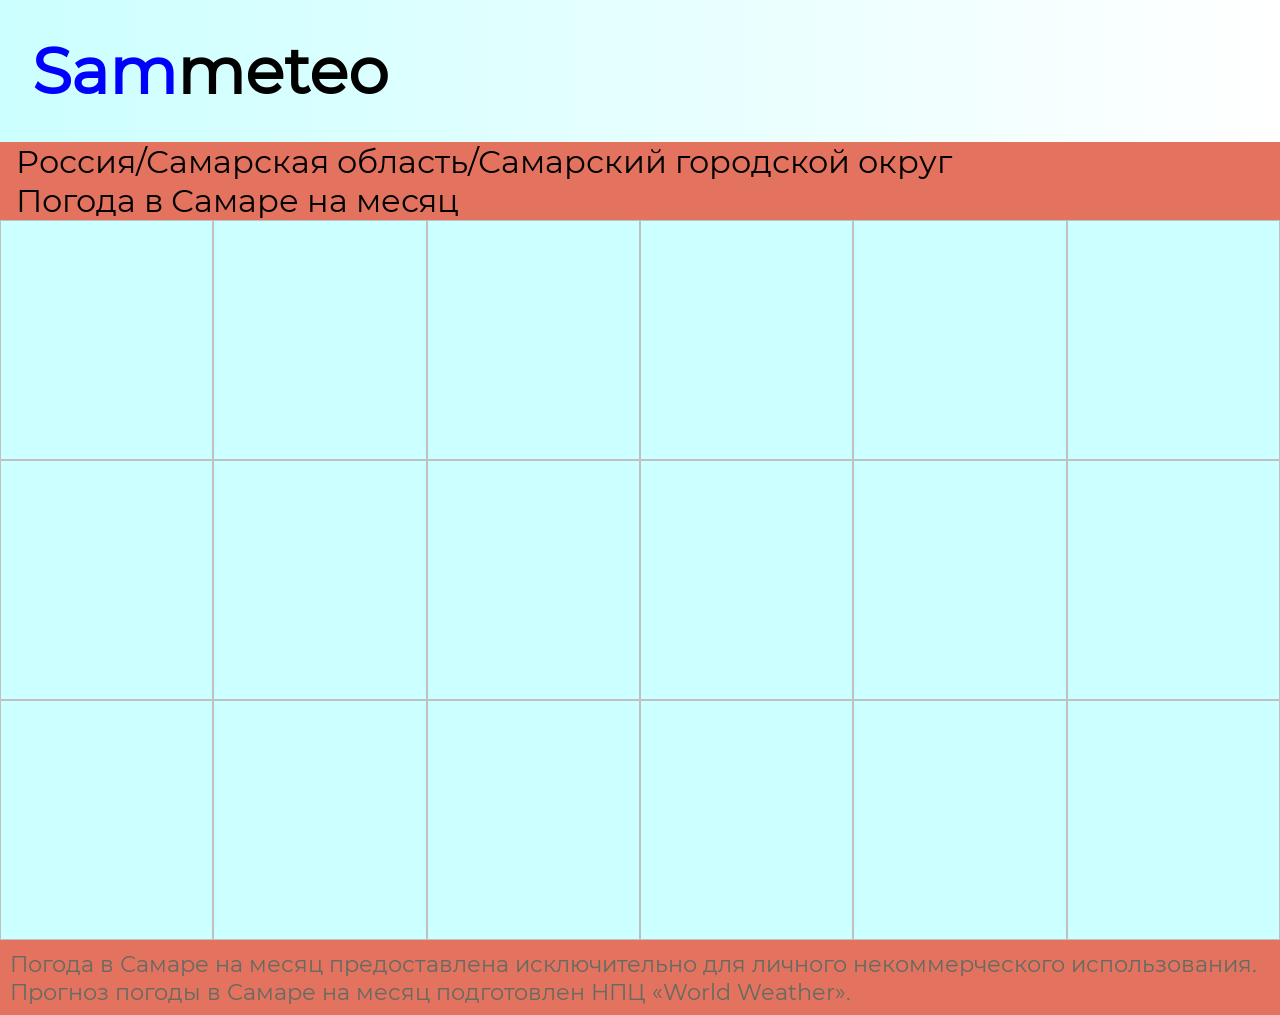
==== sam.html @ d3288113 "Add files via upload" ====
<!DOCTYPE html>
<html>
	<head>
		<meta charset="utf-8">
		<meta name = "author" content = "Ludwig">
		<meta name = "description" content = "Просмотр погоды на месяц в Самаре">
		<link rel = "shortcut icon" href="logo.png">
		<link rel = "stylesheet" href = "styles.css" type = "text/css">
		<title>Sammeteo</title>
		<script src = 'sam.js'></script>
	</head>
	<body>
		<div id = "boat">
			<header>
				<h1><div><a id="fa" href="index.html">Sam</a><a id = "ta" href="index.html">meteo</a></div></h1>
			</header>
			<main>
				<article id = "nth_h">
					<p>Россия/Самарская область/Самарский городской округ</p>
					<p>Погода в Самаре на месяц</p>
				</article>
				<article>
						<table class = "table">
							<tbody>
								<tr>
									<td id = "daught_1" class = "daught">
										<div>
											<div id = "date_1" class = "date">
												<div id = "st_1"></div>
												<div id = "nd_1"></div>
											</div>
											<div id = "day_of_w" class = "day_ofw"></div>
											<img id = "img_1" class = "img" src = "" alt = "">
											<div id = "nth_str_1" class = "nth_str">
												<div id = "highT_1" class = "highT"></div>
												<div id = "lowT_1" class = "lowT"></div>
											</div>
										</div>
									</td>
									<td id = "daught_2" class = "daught">
										<div>
											<div id = "date_2" class = "date"></div>
											<div id = "day_of_w_2" class = "day_ofw"></div>
											<img id = "img_2" class = "img" src = "" alt = "">
											<div id = "nth_str_2" class = "nth_str">
												<div id = "highT_2" class = "highT"></div>
												<div id = "lowT_2" class = "lowT"></div>
											</div>
										</div>
									</td>
									<td id = "daught_3" class = "daught">
										<div>
											<div id = "date_3" class = "date"></div>
											<div id = "day_of_w_3" class = "day_ofw"></div>
											<img id = "img_3" class = "img" src = "" alt = "">
											<div id = "nth_str_3" class = "nth_str">
												<div id = "highT_3" class = "highT"></div>
												<div id = "lowT_3" class = "lowT"></div>
											</div>
										</div>
									</td>
									<td id = "daught_4" class = "daught">
										<div>
											<div id = "date_4" class = "date"></div>
											<div id = "day_of_w_4" class = "day_ofw"></div>
											<img id = "img_4" class = "img" src = "" alt = "">
											<div id = "nth_str_4" class = "nth_str">
												<div id = "highT_4" class = "highT"></div>
												<div id = "lowT_4" class = "lowT"></div>
											</div>
										</div>
									</td>
									<td id = "daught_5" class = "daught">
										<div>
											<div id = "date_5" class = "date"></div>
											<div id = "day_of_w_5" class = "day_ofw"></div>
											<img id = "img_5" class = "img" src = "" alt = "">
											<div id = "nth_str_5" class = "nth_str">
												<div id = "highT_5" class = "highT"></div>
												<div id = "lowT_5" class = "lowT"></div>
											</div>
										</div>
									</td>
									<td id = "daught_6" class = "daught">
										<div>
											<div id = "date_6" class = "date"></div>
											<div id = "day_of_w_6" class = "day_ofw"></div>
											<img id = "img_6" class = "img" src = "" alt = "">
											<div id = "nth_str_6" class = "nth_str">
												<div id = "highT_6" class = "highT"></div>
												<div id = "lowT_6" class = "lowT"></div>
											</div>
										</div>
									</td>
								</tr>
								<tr>
									<td id = "daught_7" class = "daught">
										<div>
											<div id = "date_7" class = "date"></div>
											<div id = "day_of_w_7" class = "day_ofw"></div>
											<img id = "img_7" class = "img" src = "" alt = "">
											<div id = "nth_str_7" class = "nth_str">
												<div id = "highT_7" class = "highT"></div>
												<div id = "lowT_7" class = "lowT"></div>
											</div>
										</div>
									</td>
									<td id = "daught_8" class = "daught">
										<div>
											<div id = "date_8" class = "date"></div>
											<div id = "day_of_w_8" class = "day_ofw"></div>
											<img id = "img_8" class = "img" src = "" alt = "">
											<div id = "nth_str_8" class = "nth_str">
												<div id = "highT_8" class = "highT"></div>
												<div id = "lowT_8" class = "lowT"></div>
											</div>
										</div>
									</td>
									<td id = "daught_9" class = "daught">
										<div>
											<div id = "date_9" class = "date"></div>
											<div id = "day_of_w_9" class = "day_ofw"></div>
											<img id = "img_9" class = "img" src = "" alt = "">
											<div id = "nth_str_9" class = "nth_str">
												<div id = "highT_9" class = "highT"></div>
												<div id = "lowT_9" class = "lowT"></div>
											</div>
										</div>
									</td>
									<td id = "daught_10" class = "daught">
										<div>
											<div id = "date_10" class = "date"></div>
											<div id = "day_of_w_10" class = "day_ofw"></div>
											<img id = "img_10" class = "img" src = "" alt = "">
											<div id = "nth_str_10" class = "nth_str">
												<div id = "highT_10" class = "highT"></div>
												<div id = "lowT_10" class = "lowT"></div>
											</div>
										</div>
									</td>
									<td id = "daught_11" class = "daught">
										<div>
											<div id = "date_11" class = "date"></div>
											<div id = "day_of_w_11" class = "day_ofw"></div>
											<img id = "img_11" class = "img" src = "" alt = "">
											<div id = "nth_str_11" class = "nth_str">
												<div id = "highT_11" class = "highT"></div>
												<div id = "lowT_11" class = "lowT"></div>
											</div>
										</div>
									</td>
									<td id = "daught_12" class = "daught">
										<div>
											<div id = "date_12" class = "date"></div>
											<div id = "day_of_w_12" class = "day_ofw"></div>
											<img id = "img_12" class = "img" src = "" alt = "">
											<div id = "nth_str_12" class = "nth_str">
												<div id = "highT_12" class = "highT"></div>
												<div id = "lowT_12" class = "lowT"></div>
											</div>
										</div>
									</td>
								</tr>
								<tr>
									<td id = "daught_13" class = "daught">
										<div>
											<div id = "date_13" class = "date"></div>
											<div id = "day_of_w_13" class = "day_ofw"></div>
											<img id = "img_13" class = "img" src = "" alt = "">
											<div id = "nth_str_13" class = "nth_str">
												<div id = "highT_13" class = "highT"></div>
												<div id = "lowT_13" class = "lowT"></div>
											</div>
										</div>
									</td>
									<td id = "daught_14" class = "daught">
										<div>
											<div id = "date_14" class = "date"></div>
											<div id = "day_of_w_14" class = "day_ofw"></div>
											<img id = "img_14" class = "img" src = "" alt = "">
											<div id = "nth_str_14" class = "nth_str">
												<div id = "highT_14" class = "highT"></div>
												<div id = "lowT_14" class = "lowT"></div>
											</div>
										</div>
									</td>
									<td id = "daught_15" class = "daught">
										<div>
											<div id = "date_15" class = "date"></div>
											<div id = "day_of_w_15" class = "day_ofw"></div>
											<img id = "img_15" class = "img" src = "" alt = "">
											<div id = "nth_str_15" class = "nth_str">
												<div id = "highT_15" class = "highT"></div>
												<div id = "lowT_15" class = "lowT"></div>
											</div>
										</div>
									</td>
									<td id = "daught_16" class = "daught">
										<div>
											<div id = "date_16" class = "date"></div>
											<div id = "day_of_w_16" class = "day_ofw"></div>
											<img id = "img_16" class = "img" src = "" alt = "">
											<div id = "nth_str_16" class = "nth_str">
												<div id = "highT_16" class = "highT"></div>
												<div id = "lowT_16" class = "lowT"></div>
											</div>
										</div>
									</td>
									<td id = "daught_17" class = "daught">
										<div>
											<div id = "date_17" class = "date"></div>
											<div id = "day_of_w_17" class = "day_ofw"></div>
											<img id = "img_17" class = "img" src = "" alt = "">
											<div id = "nth_str_17" class = "nth_str">
												<div id = "highT_17" class = "highT"></div>
												<div id = "lowT_17" class = "lowT"></div>
											</div>
										</div>
									</td>
									<td id = "daught_18" class = "daught">
										<div>
											<div id = "date_18" class = "date"></div>
											<div id = "day_of_w_18" class = "day_ofw"></div>
											<img id = "img_18" class = "img" src = "" alt = "">
											<div id = "nth_str_18" class = "nth_str">
												<div id = "highT_18" class = "highT"></div>
												<div id = "lowT_18" class = "lowT"></div>
											</div>
										</div>
									</td>
								</tr>
							</tbody>
						</table>
				</article>
			</main>
		</div>
		<footer>
			<p><a href = "sam.html">Погода в Самаре</a> на месяц предоставлена исключительно для личного некоммерческого использования. Прогноз погоды в Самаре на месяц подготовлен НПЦ «World Weather».</p>
		</footer>
	</body>
</html>
---- styles.css ----
*{
	box-sizing:border-box;
}
html, body{
	margin:0 auto;
	padding:0;
	font-family:Montserrat, sans-serif;
}
@font-face{
	font-family:Montserrat;
	src:url('Montserrat-Regular.ttf');
}
body{
	font-size:2em;
	background-color:#CCFFFF;
	
}
header{
}
header > h1{
	white-space:nowrap;
	padding-left:0.5em;
	padding-top:0.5em;
	padding-bottom:0.5em;
	margin:0;
	width:100%;
	height:100%;
	background-image:linear-gradient(left,#CCFFFF,white);
	background-image:-webkit-linear-gradient(left,#CCFFFF,white);
	background-image:-o-linear-gradient(left,#CCFFFF,white);
	background-image:-moz-linear-gradient(left,#CCFFFF,white);
}
header > h1 div{
	width:5.6em;
}
#fa{
	color:blue;
	float:left;
	transition-duration:300ms;
	transition-property:color;
}
#ta{
	color:black;
	width:6em;
	transition-duration:300ms;
	transition-property:color;
}

header a:link{text-decoration:none}
header div:hover #fa{color:#800000;text-decoration:none}
header div:hover #ta{color:#CC0000;text-decoration:none}

#nth_h{
	padding-left:0.5em;
	font-size:1em;
}
#nth_h > p{
	font-size:100%;
	margin:0;
}
footer, #nth_h{
	background-color:#E3735E;
}
#boat{width:100%; float:left}
footer{
	padding-top:0.3em;
	padding-bottom:0.3em;
	padding-left:0.3em;
	clear:both;
}
footer > p{
	margin:0;
	width:100%;
	height:100%;
	color:#646B63;
	font-size:0.7em;
}
.table{
width:100%;
border-collapse:separate;
border-spacing:0;
}
	
td{
	background-color:#CCFFFF;
}
.daught{
	position:relative;
	height:7.5em;
	border:1px solid silver;
}
.nth_str{
	position:absolute;
	right:5%;
	bottom:15%;
}
.date{
	position:absolute;
	top:5%;
	left:5%;
}
.img{
	position:absolute;
	top:25%;
	left:0;
	width:5em;
}
.highT{
	font-size:1.5em;
}
.lowT{
	font-size:1em;
}
.day_ofw{
	position:absolute;
	right:5%;
	top:5%;
}

footer > p a:link{text-decoration:none;color:#646B63}
footer > p a:visited{text-decoration:none;color:#646B63}
footer > p a:hover{text-decoration:none; color:#646B63}
footer > p a:active{text-decoration:none;color:#646B63}

@media (max-width:1500px){
	body{
		font-size:2em
	}
	.img{
		width:5em
	}
	.highT{
		font-size:1.15em
	}
	.lowT{
		font-size:0.75em
	}
	.nth.str{
		
}

@media (max-width:1365px){
	body{
		font-size:2em
	}
	.img{
		width:4.5em;
		top:40%;
	}
	.highT{
		font-size:0.9em
	}
	.lowT{
		font-size:0.6em
	}
	.day_ofw{
		top:25%;
		left:5%;
	}

@media (max-width:1024px){
	body{
		font-size:1.8em
	}
	.img{
		width:4em;
		top:30%;
	}
	.highT{
		font-size:1em
	}
	.lowT{
		font-size:0.8em
	}
	.daught{
		height:13em;
	}
	.day_ofw{
		top:18%;
}

@media (max-width:320px){
	body{
		font-size:2.2em
	}
	.img{
		width:4em;
		top:30%;
	}
	.highT{
		font-size:1.2em
	}
	.lowT{
		font-size:1em
	}
	.daught{
		height:13em;
	}
}
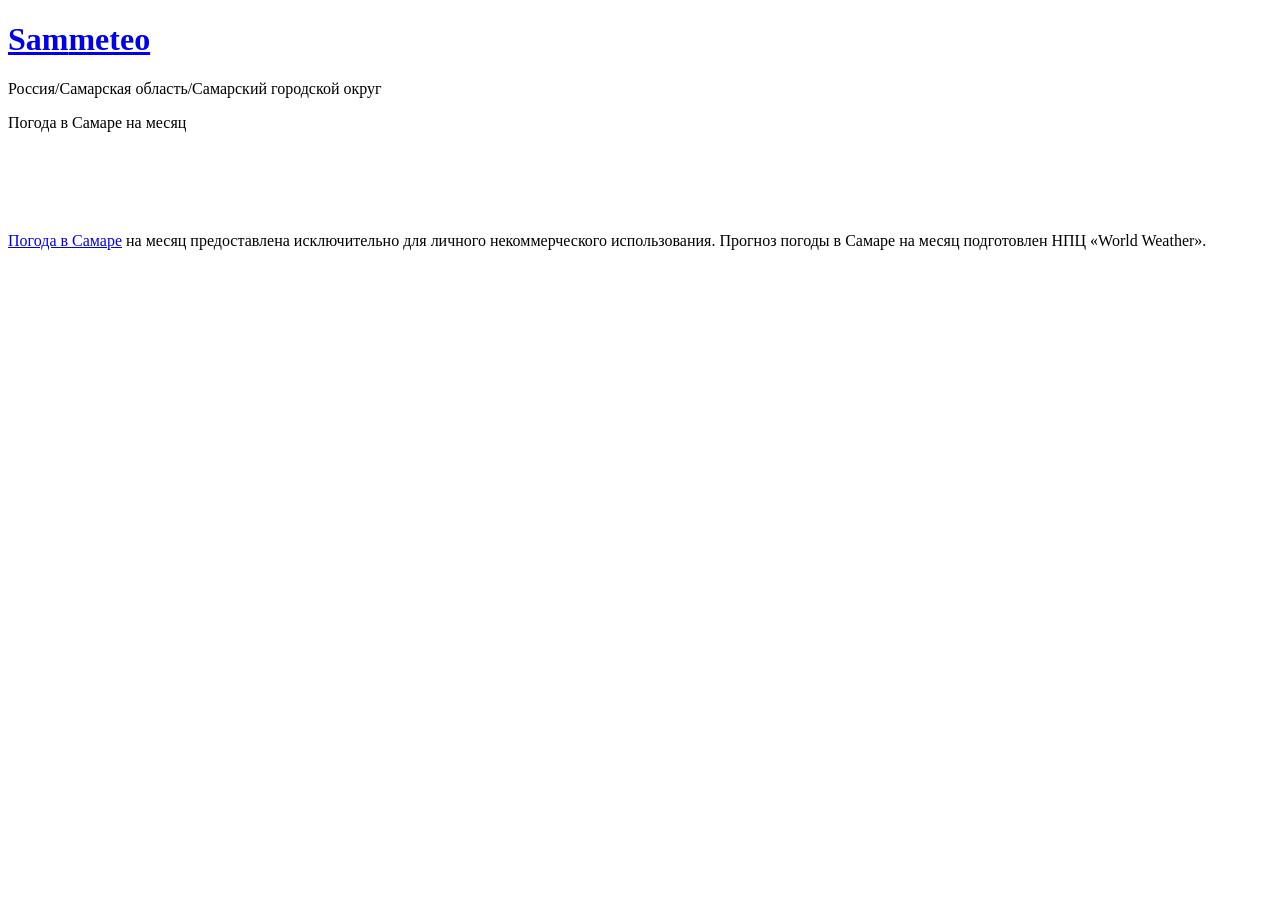
==== commit b0e34557: "Update sam.html" ====
--- a/sam.html
+++ b/sam.html
@@ -5,6 +5,7 @@
 		<meta name = "author" content = "Ludwig">
 		<meta name = "description" content = "Просмотр погоды на месяц в Самаре">
 		<link rel = "shortcut icon" href="logo.png">
+		<base href = "https://varyag39.github.io/Sammeteo/samweather/">
 		<link rel = "stylesheet" href = "styles.css" type = "text/css">
 		<title>Sammeteo</title>
 		<script src = 'sam.js'></script>
@@ -238,4 +239,5 @@
 			<p><a href = "sam.html">Погода в Самаре</a> на месяц предоставлена исключительно для личного некоммерческого использования. Прогноз погоды в Самаре на месяц подготовлен НПЦ «World Weather».</p>
 		</footer>
 	</body>
-</html>+
+</html>
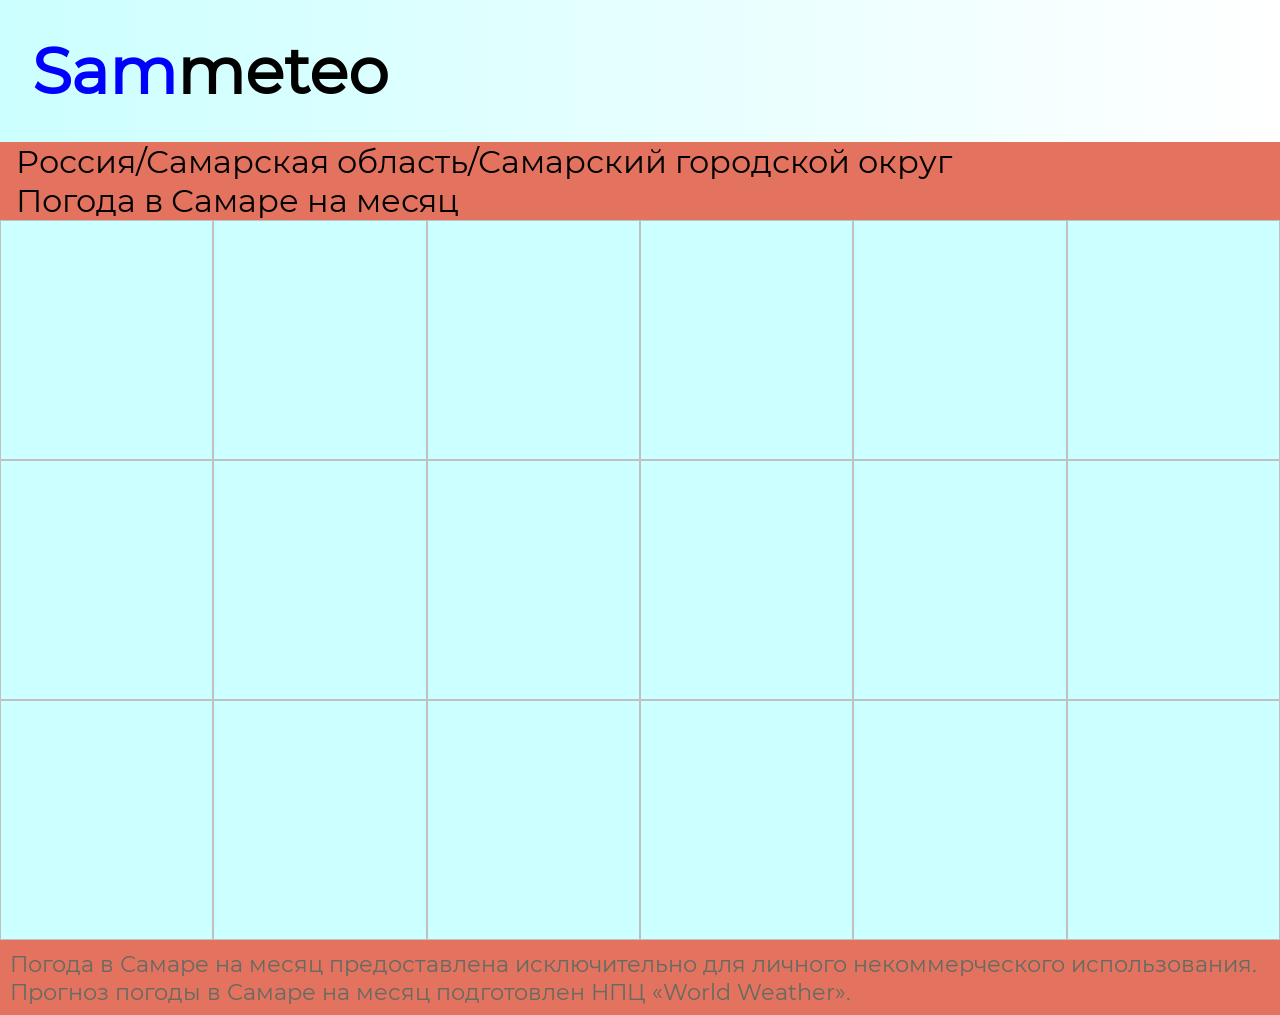
==== commit 6ff7fa64: "Update sam.html" ====
--- a/sam.html
+++ b/sam.html
@@ -5,7 +5,6 @@
 		<meta name = "author" content = "Ludwig">
 		<meta name = "description" content = "Просмотр погоды на месяц в Самаре">
 		<link rel = "shortcut icon" href="logo.png">
-		<base href = "https://varyag39.github.io/Sammeteo/samweather/">
 		<link rel = "stylesheet" href = "styles.css" type = "text/css">
 		<title>Sammeteo</title>
 		<script src = 'sam.js'></script>
@@ -241,3 +240,5 @@
 	</body>
 
 </html>
+
+
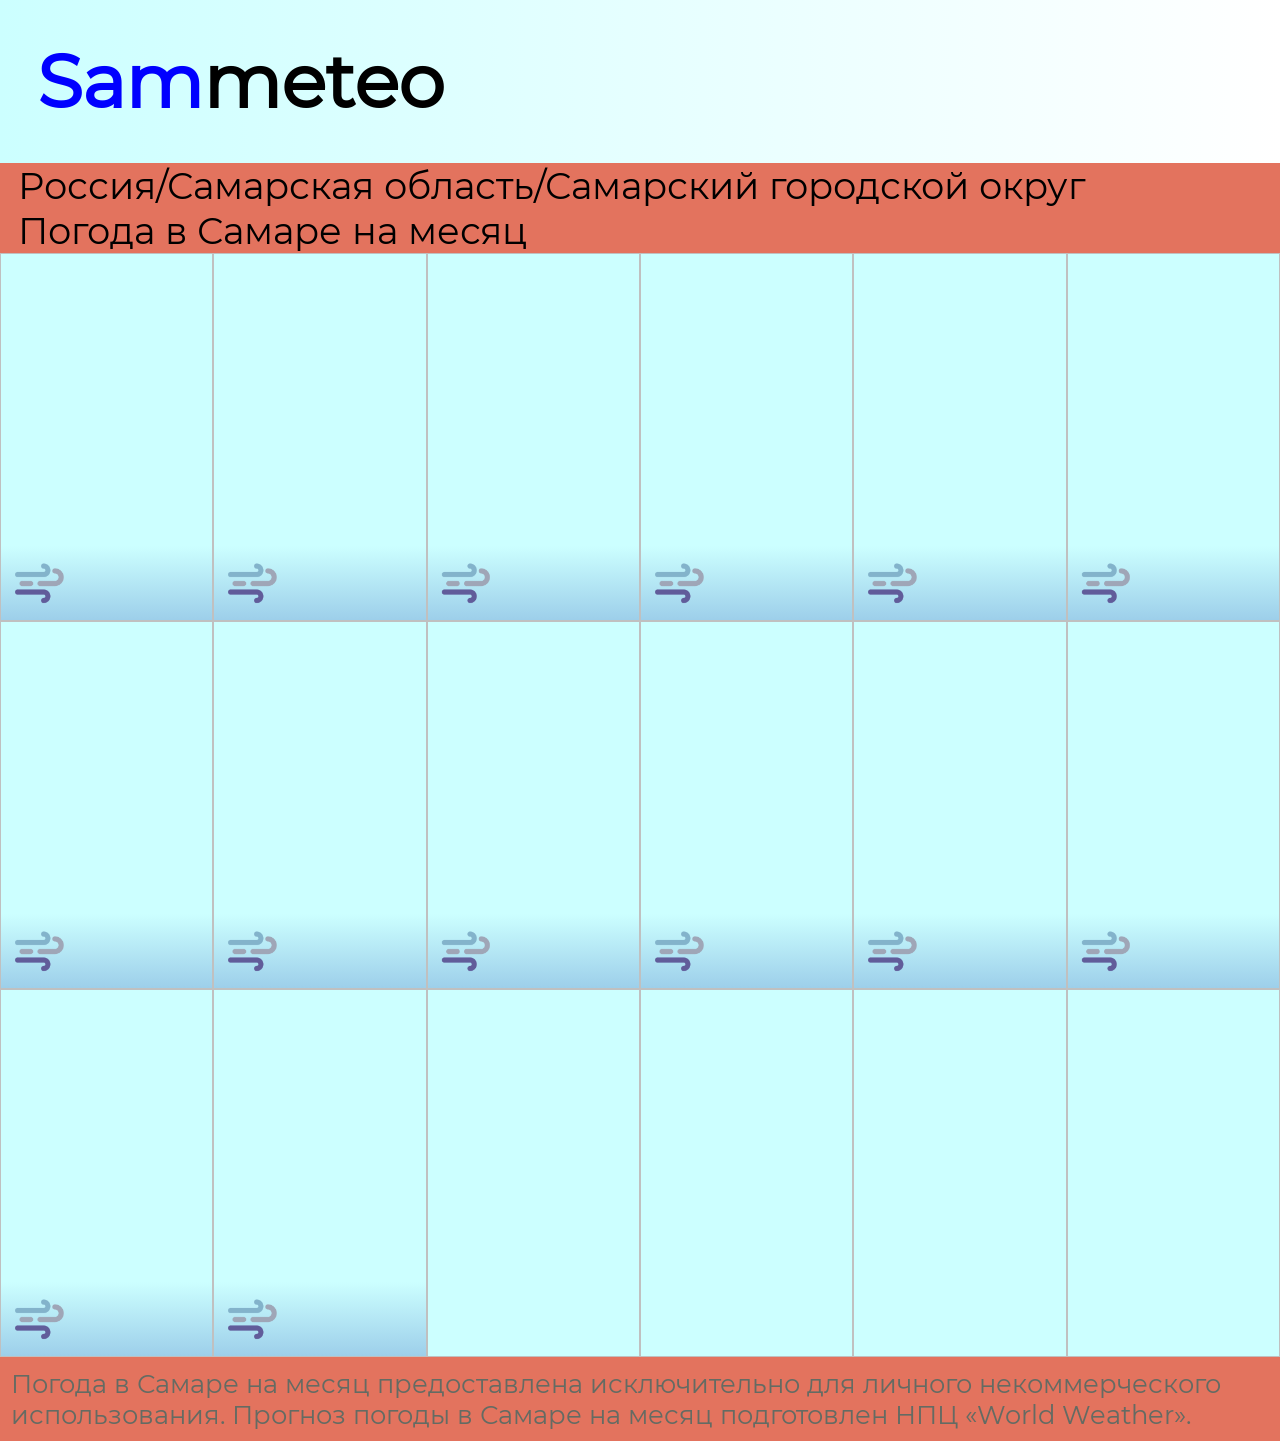
==== commit 24c7886e: "Add files via upload" ====
--- a/sam.html
+++ b/sam.html
@@ -35,6 +35,10 @@
 												<div id = "highT_1" class = "highT"></div>
 												<div id = "lowT_1" class = "lowT"></div>
 											</div>
+											<div id = "speed_pos_1" class = "speed_pos">
+												<img src = "wind.png" alt = "wind"/>
+												<div id = "speed_1" class="speed"></div>
+											</div>
 										</div>
 									</td>
 									<td id = "daught_2" class = "daught">
@@ -46,6 +50,10 @@
 												<div id = "highT_2" class = "highT"></div>
 												<div id = "lowT_2" class = "lowT"></div>
 											</div>
+											<div id = "speed_pos_2" class = "speed_pos">
+												<img src = "wind.png" alt = "wind"/>
+												<div id = "speed_2" class="speed"></div>
+											</div>
 										</div>
 									</td>
 									<td id = "daught_3" class = "daught">
@@ -57,6 +65,12 @@
 												<div id = "highT_3" class = "highT"></div>
 												<div id = "lowT_3" class = "lowT"></div>
 											</div>
+											<div id = "speed_pos_3" class = "speed_pos">
+												<img src = "wind.png" alt = "wind"/>
+												<div id = "speed_3" class="speed"></div>
+											</div>
+											
+
 										</div>
 									</td>
 									<td id = "daught_4" class = "daught">
@@ -68,6 +82,10 @@
 												<div id = "highT_4" class = "highT"></div>
 												<div id = "lowT_4" class = "lowT"></div>
 											</div>
+											<div id = "speed_pos_4" class = "speed_pos">
+												<img src = "wind.png" alt = "wind"/>
+												<div id = "speed_4" class="speed"></div>
+											</div>
 										</div>
 									</td>
 									<td id = "daught_5" class = "daught">
@@ -79,6 +97,10 @@
 												<div id = "highT_5" class = "highT"></div>
 												<div id = "lowT_5" class = "lowT"></div>
 											</div>
+											<div id = "speed_pos_5" class = "speed_pos">
+												<img src = "wind.png" alt = "wind"/>
+												<div id = "speed_5" class="speed"></div>
+											</div>
 										</div>
 									</td>
 									<td id = "daught_6" class = "daught">
@@ -90,6 +112,10 @@
 												<div id = "highT_6" class = "highT"></div>
 												<div id = "lowT_6" class = "lowT"></div>
 											</div>
+											<div id = "speed_pos_6" class = "speed_pos">
+												<img src = "wind.png" alt = "wind"/>
+												<div id = "speed_6" class="speed"></div>
+											</div>
 										</div>
 									</td>
 								</tr>
@@ -103,6 +129,10 @@
 												<div id = "highT_7" class = "highT"></div>
 												<div id = "lowT_7" class = "lowT"></div>
 											</div>
+											<div id = "speed_pos_7" class = "speed_pos">
+												<img src = "wind.png" alt = "wind"/>
+												<div id = "speed_7" class="speed"></div>
+											</div>
 										</div>
 									</td>
 									<td id = "daught_8" class = "daught">
@@ -114,6 +144,10 @@
 												<div id = "highT_8" class = "highT"></div>
 												<div id = "lowT_8" class = "lowT"></div>
 											</div>
+											<div id = "speed_pos_8" class = "speed_pos">
+												<img src = "wind.png" alt = "wind"/>
+												<div id = "speed_8" class="speed"></div>
+											</div>
 										</div>
 									</td>
 									<td id = "daught_9" class = "daught">
@@ -125,6 +159,10 @@
 												<div id = "highT_9" class = "highT"></div>
 												<div id = "lowT_9" class = "lowT"></div>
 											</div>
+											<div id = "speed_pos_9" class = "speed_pos">
+												<img src = "wind.png" alt = "wind"/>
+												<div id = "speed_9" class="speed"></div>
+											</div>
 										</div>
 									</td>
 									<td id = "daught_10" class = "daught">
@@ -136,6 +174,10 @@
 												<div id = "highT_10" class = "highT"></div>
 												<div id = "lowT_10" class = "lowT"></div>
 											</div>
+											<div id = "speed_pos_10" class = "speed_pos">
+												<img src = "wind.png" alt = "wind"/>
+												<div id = "speed_10" class="speed"></div>
+											</div>
 										</div>
 									</td>
 									<td id = "daught_11" class = "daught">
@@ -147,6 +189,10 @@
 												<div id = "highT_11" class = "highT"></div>
 												<div id = "lowT_11" class = "lowT"></div>
 											</div>
+											<div id = "speed_pos_11" class = "speed_pos">
+												<img src = "wind.png" alt = "wind"/>
+												<div id = "speed_11" class="speed"></div>
+											</div>
 										</div>
 									</td>
 									<td id = "daught_12" class = "daught">
@@ -158,6 +204,10 @@
 												<div id = "highT_12" class = "highT"></div>
 												<div id = "lowT_12" class = "lowT"></div>
 											</div>
+											<div id = "speed_pos_12" class = "speed_pos">
+												<img src = "wind.png" alt = "wind"/>
+												<div id = "speed_12" class="speed"></div>
+											</div>
 										</div>
 									</td>
 								</tr>
@@ -171,6 +221,10 @@
 												<div id = "highT_13" class = "highT"></div>
 												<div id = "lowT_13" class = "lowT"></div>
 											</div>
+											<div id = "speed_pos_13" class = "speed_pos">
+												<img src = "wind.png" alt = "wind"/>
+												<div id = "speed_13" class="speed"></div>
+											</div>
 										</div>
 									</td>
 									<td id = "daught_14" class = "daught">
@@ -181,6 +235,10 @@
 											<div id = "nth_str_14" class = "nth_str">
 												<div id = "highT_14" class = "highT"></div>
 												<div id = "lowT_14" class = "lowT"></div>
+											</div>
+											<div id = "speed_pos_14" class = "speed_pos">
+												<img src = "wind.png" alt = "wind"/>
+												<div id = "speed_14" class="speed"></div>
 											</div>
 										</div>
 									</td>
@@ -238,7 +296,4 @@
 			<p><a href = "sam.html">Погода в Самаре</a> на месяц предоставлена исключительно для личного некоммерческого использования. Прогноз погоды в Самаре на месяц подготовлен НПЦ «World Weather».</p>
 		</footer>
 	</body>
-
-</html>
-
-
+</html>
--- a/styles.css
+++ b/styles.css
@@ -86,13 +86,13 @@
 }
 .daught{
 	position:relative;
-	height:7.5em;
+	height:10em;
 	border:1px solid silver;
 }
 .nth_str{
 	position:absolute;
 	right:5%;
-	bottom:15%;
+	bottom:23%;
 }
 .date{
 	position:absolute;
@@ -116,6 +116,32 @@
 	right:5%;
 	top:5%;
 }
+.speed_pos{
+	position:absolute;
+	left:0;
+	bottom:0;
+	width:100%;
+	background-image:linear-gradient(bottom,#9dcfea,#CCFFFF);
+	background-image:-webkit-linear-gradient(bottom,#9dcfea,#CCFFFF);
+	background-image:-o-linear-gradient(bottom,#9dcfea,#CCFFFF);
+	background-image:-moz-linear-gradient(bottom,#9dcfea,#CCFFFF);
+	height:2em;
+}
+.speed_pos div{
+	position:absolute;
+	left:2em;
+	bottom:0.3em;
+	font-size:1em;
+	width:3em;
+}
+.speed_pos img{
+	position:absolute;
+	left:0;
+	bottom:0em;
+	width:2em;
+
+}
+	
 
 footer > p a:link{text-decoration:none;color:#646B63}
 footer > p a:visited{text-decoration:none;color:#646B63}
@@ -135,17 +161,27 @@
 	.lowT{
 		font-size:0.75em
 	}
-	.nth.str{
-		
-}
-
+	.speed_pos div{
+		position:absolute;
+		left:2em;
+		bottom:0.3em;
+		font-size:1em;
+		width:3em;
+	}
+	.speed_pos img{
+		position:absolute;
+		left:0;
+		bottom:0em;
+		width:2em;
+	}
+}
 @media (max-width:1365px){
 	body{
-		font-size:2em
+		font-size:2.3em
 	}
 	.img{
 		width:4.5em;
-		top:40%;
+		top:35%;
 	}
 	.highT{
 		font-size:0.9em
@@ -157,43 +193,72 @@
 		top:25%;
 		left:5%;
 	}
+	.speed_pos div{
+		position:absolute;
+		left:2.5em;
+		bottom:0.5em;
+		font-size:0.8em;
+		width:3em;
+	}
+	.speed_pos img{
+		position:absolute;
+		left:0;
+		bottom:0em;
+		width:2em;
+	}
+}
 
 @media (max-width:1024px){
 	body{
 		font-size:1.8em
+	}
+	.img{
+		width:5em;
+		top:25%;
+		left:-12%;
+	}
+	.highT{
+		font-size:1em
+	}
+	.lowT{
+		font-size:0.8em
+	}
+	.daught{
+		height:13em;
+	}
+	.day_ofw{
+		top:18%;
+	}
+	.speed_pos div{
+		position:absolute;
+		left:2.7em;
+		bottom:0.7em;
+		font-size:0.7em;
+		width:3em;
+	}
+	.speed_pos img{
+		position:absolute;
+		left:0;
+		bottom:0em;
+		width:2em;
+	}
+}
+
+@media (max-width:320px){
+	body{
+		font-size:2.2em
 	}
 	.img{
 		width:4em;
 		top:30%;
 	}
 	.highT{
+		font-size:1.2em
+	}
+	.lowT{
 		font-size:1em
-	}
-	.lowT{
-		font-size:0.8em
 	}
 	.daught{
 		height:13em;
 	}
-	.day_ofw{
-		top:18%;
-}
-
-@media (max-width:320px){
-	body{
-		font-size:2.2em
-	}
-	.img{
-		width:4em;
-		top:30%;
-	}
-	.highT{
-		font-size:1.2em
-	}
-	.lowT{
-		font-size:1em
-	}
-	.daught{
-		height:13em;
-	}
 }
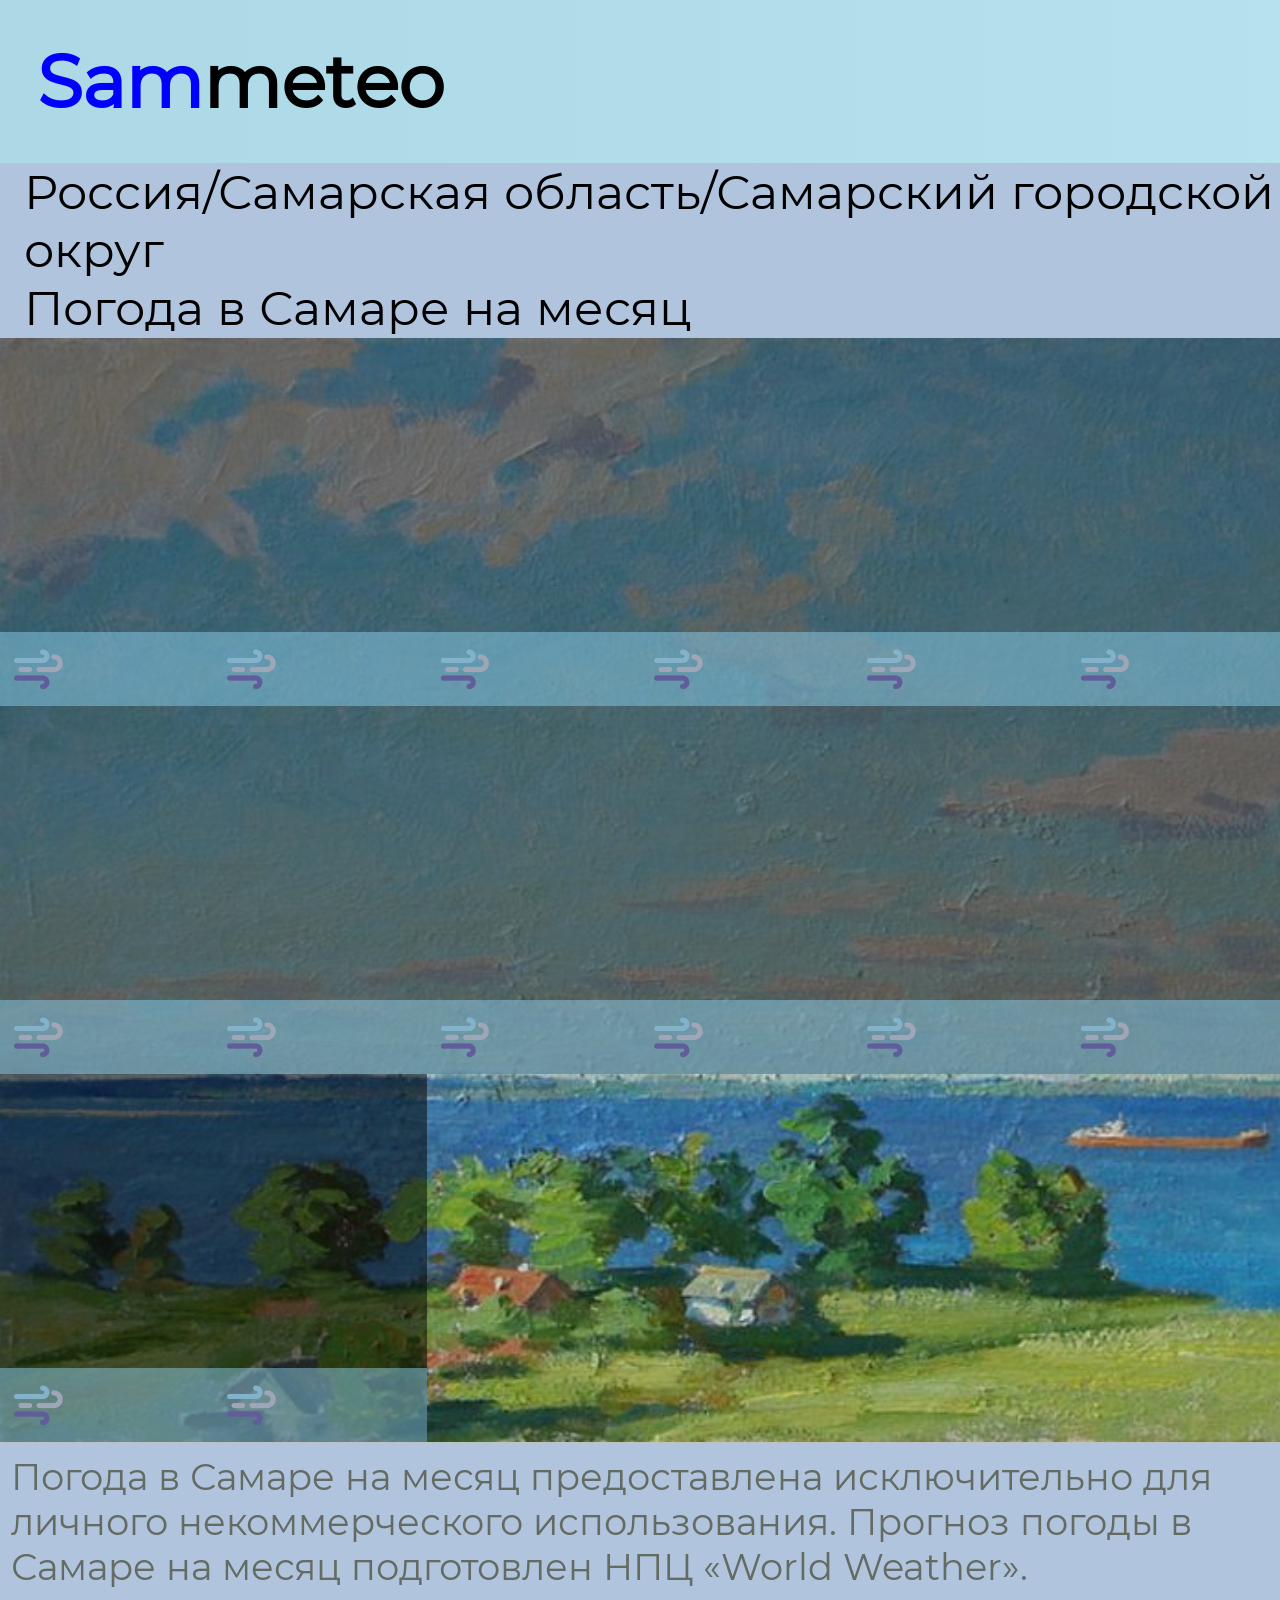
==== commit 6a90a7b3: "Add files via upload" ====
--- a/sam.html
+++ b/sam.html
@@ -4,6 +4,7 @@
 		<meta charset="utf-8">
 		<meta name = "author" content = "Ludwig">
 		<meta name = "description" content = "Просмотр погоды на месяц в Самаре">
+		<meta name = "viewport" content="initial-scale=0.45">
 		<link rel = "shortcut icon" href="logo.png">
 		<link rel = "stylesheet" href = "styles.css" type = "text/css">
 		<title>Sammeteo</title>
@@ -20,7 +21,7 @@
 					<p>Погода в Самаре на месяц</p>
 				</article>
 				<article>
-						<table class = "table">
+						<table class = "table" style="background-image:url('volga.jpg')">
 							<tbody>
 								<tr>
 									<td id = "daught_1" class = "daught">
@@ -239,50 +240,6 @@
 											<div id = "speed_pos_14" class = "speed_pos">
 												<img src = "wind.png" alt = "wind"/>
 												<div id = "speed_14" class="speed"></div>
-											</div>
-										</div>
-									</td>
-									<td id = "daught_15" class = "daught">
-										<div>
-											<div id = "date_15" class = "date"></div>
-											<div id = "day_of_w_15" class = "day_ofw"></div>
-											<img id = "img_15" class = "img" src = "" alt = "">
-											<div id = "nth_str_15" class = "nth_str">
-												<div id = "highT_15" class = "highT"></div>
-												<div id = "lowT_15" class = "lowT"></div>
-											</div>
-										</div>
-									</td>
-									<td id = "daught_16" class = "daught">
-										<div>
-											<div id = "date_16" class = "date"></div>
-											<div id = "day_of_w_16" class = "day_ofw"></div>
-											<img id = "img_16" class = "img" src = "" alt = "">
-											<div id = "nth_str_16" class = "nth_str">
-												<div id = "highT_16" class = "highT"></div>
-												<div id = "lowT_16" class = "lowT"></div>
-											</div>
-										</div>
-									</td>
-									<td id = "daught_17" class = "daught">
-										<div>
-											<div id = "date_17" class = "date"></div>
-											<div id = "day_of_w_17" class = "day_ofw"></div>
-											<img id = "img_17" class = "img" src = "" alt = "">
-											<div id = "nth_str_17" class = "nth_str">
-												<div id = "highT_17" class = "highT"></div>
-												<div id = "lowT_17" class = "lowT"></div>
-											</div>
-										</div>
-									</td>
-									<td id = "daught_18" class = "daught">
-										<div>
-											<div id = "date_18" class = "date"></div>
-											<div id = "day_of_w_18" class = "day_ofw"></div>
-											<img id = "img_18" class = "img" src = "" alt = "">
-											<div id = "nth_str_18" class = "nth_str">
-												<div id = "highT_18" class = "highT"></div>
-												<div id = "lowT_18" class = "lowT"></div>
 											</div>
 										</div>
 									</td>
--- a/styles.css
+++ b/styles.css
@@ -25,10 +25,29 @@
 	margin:0;
 	width:100%;
 	height:100%;
-	background-image:linear-gradient(left,#CCFFFF,white);
-	background-image:-webkit-linear-gradient(left,#CCFFFF,white);
-	background-image:-o-linear-gradient(left,#CCFFFF,white);
-	background-image:-moz-linear-gradient(left,#CCFFFF,white);
+	background:linear-gradient(left,#ADD8E6,#CCFFFF);
+	background:-webkit-linear-gradient(left,#ADD8E6,#CCFFFF);
+	background:-o-linear-gradient(left,#ADD8E6,#CCFFFF);
+	background:-moz-linear-gradient(left,#ADD8E6,#CCFFFF);
+	background-size:400% 400%;
+	animation:headAnima 10s ease infinite;
+}
+@keyframes headAnima{
+	0%{
+		background-position:0% 50%;
+	}
+	25%{
+		background-position:50% 50%;
+	}
+	50%{
+		background-position:100% 50%;
+	}
+	75%{
+		background-position:50% 50%;
+	}
+	100%{
+		background-position:0% 50%;
+	}
 }
 header > h1 div{
 	width:5.6em;
@@ -52,20 +71,22 @@
 
 #nth_h{
 	padding-left:0.5em;
-	font-size:1em;
+	font-size:1.3em;
+	border-bottom:1px solid silver;
 }
 #nth_h > p{
 	font-size:100%;
 	margin:0;
 }
 footer, #nth_h{
-	background-color:#E3735E;
+	background-color:#B0C4DE;
 }
 #boat{width:100%; float:left}
 footer{
 	padding-top:0.3em;
 	padding-bottom:0.3em;
 	padding-left:0.3em;
+	border-top:1px solid silver;
 	clear:both;
 }
 footer > p{
@@ -73,21 +94,23 @@
 	width:100%;
 	height:100%;
 	color:#646B63;
-	font-size:0.7em;
+	font-size:1em;
 }
 .table{
 width:100%;
-border-collapse:separate;
+border-collapse:collapse;
 border-spacing:0;
+background-repeat:no-repeat;
+background-size:cover;
 }
 	
 td{
-	background-color:#CCFFFF;
+	background-color:rgba(0,0,0,0.5);	
 }
 .daught{
 	position:relative;
 	height:10em;
-	border:1px solid silver;
+	border:0;
 }
 .nth_str{
 	position:absolute;
@@ -121,10 +144,7 @@
 	left:0;
 	bottom:0;
 	width:100%;
-	background-image:linear-gradient(bottom,#9dcfea,#CCFFFF);
-	background-image:-webkit-linear-gradient(bottom,#9dcfea,#CCFFFF);
-	background-image:-o-linear-gradient(bottom,#9dcfea,#CCFFFF);
-	background-image:-moz-linear-gradient(bottom,#9dcfea,#CCFFFF);
+	background-color:rgba(135,206,235,0.5);
 	height:2em;
 }
 .speed_pos div{
@@ -210,18 +230,18 @@
 
 @media (max-width:1024px){
 	body{
-		font-size:1.8em
+		font-size:1.86em
 	}
 	.img{
-		width:5em;
+		width:4.1em;
 		top:25%;
 		left:-12%;
 	}
 	.highT{
-		font-size:1em
+		font-size:1.2em;
 	}
 	.lowT{
-		font-size:0.8em
+		font-size:1em;
 	}
 	.daught{
 		height:13em;
@@ -231,10 +251,10 @@
 	}
 	.speed_pos div{
 		position:absolute;
-		left:2.7em;
+		left:2.55em;
 		bottom:0.7em;
-		font-size:0.7em;
-		width:3em;
+		font-size:0.72em;
+		width:2.81em;
 	}
 	.speed_pos img{
 		position:absolute;
@@ -242,23 +262,71 @@
 		bottom:0em;
 		width:2em;
 	}
-}
-
-@media (max-width:320px){
-	body{
-		font-size:2.2em
-	}
+	footer > p{
+	font-size:1.05em;
+	}
+	#nth_h{
+	font-size:1.5em;
+	}
+	header > h1{
+		font-size:2.5em;
+	}
+}
+
+@media (max-width:370px){
+	header h1{
+		padding-left:0.3em;
+		padding-top:0.5em;
+		padding-bottom:0.5em;
+		font-size:3.5em;
+	}
+	#nth_h{
+		font-size:2em;
+	}
+	
 	.img{
-		width:4em;
-		top:30%;
+		width:6.3em;
+		top:25%;
 	}
 	.highT{
+		font-size:1.5em
+	}
+	.nth_str{
+		position:absolute;
+		right:5%;
+		bottom:17%;
+	}
+	.lowT{
 		font-size:1.2em
 	}
-	.lowT{
-		font-size:1em
-	}
 	.daught{
-		height:13em;
-	}
+		height:15em;
+	}
+	.date{
+		font-size:1.4em;
+	}
+	.day_ofw{
+		font-size:1.4em;
+	}
+	.speed_pos div{
+		position:absolute;
+		left:41%;
+		bottom:10%;
+		font-size:1.2em;
+		width:2.6em;
+	}
+	.speed_pos img{
+		position:absolute;
+		left:0;
+		bottom:-0.2em;
+		width:2.5em;
+	}
+	.speed_pos{
+		height:2.35em;
+	}
+	footer p{
+		font-size:1.47em;
+		padding-top:0.3em;
+		padding-left:0.1em;
+		
 }
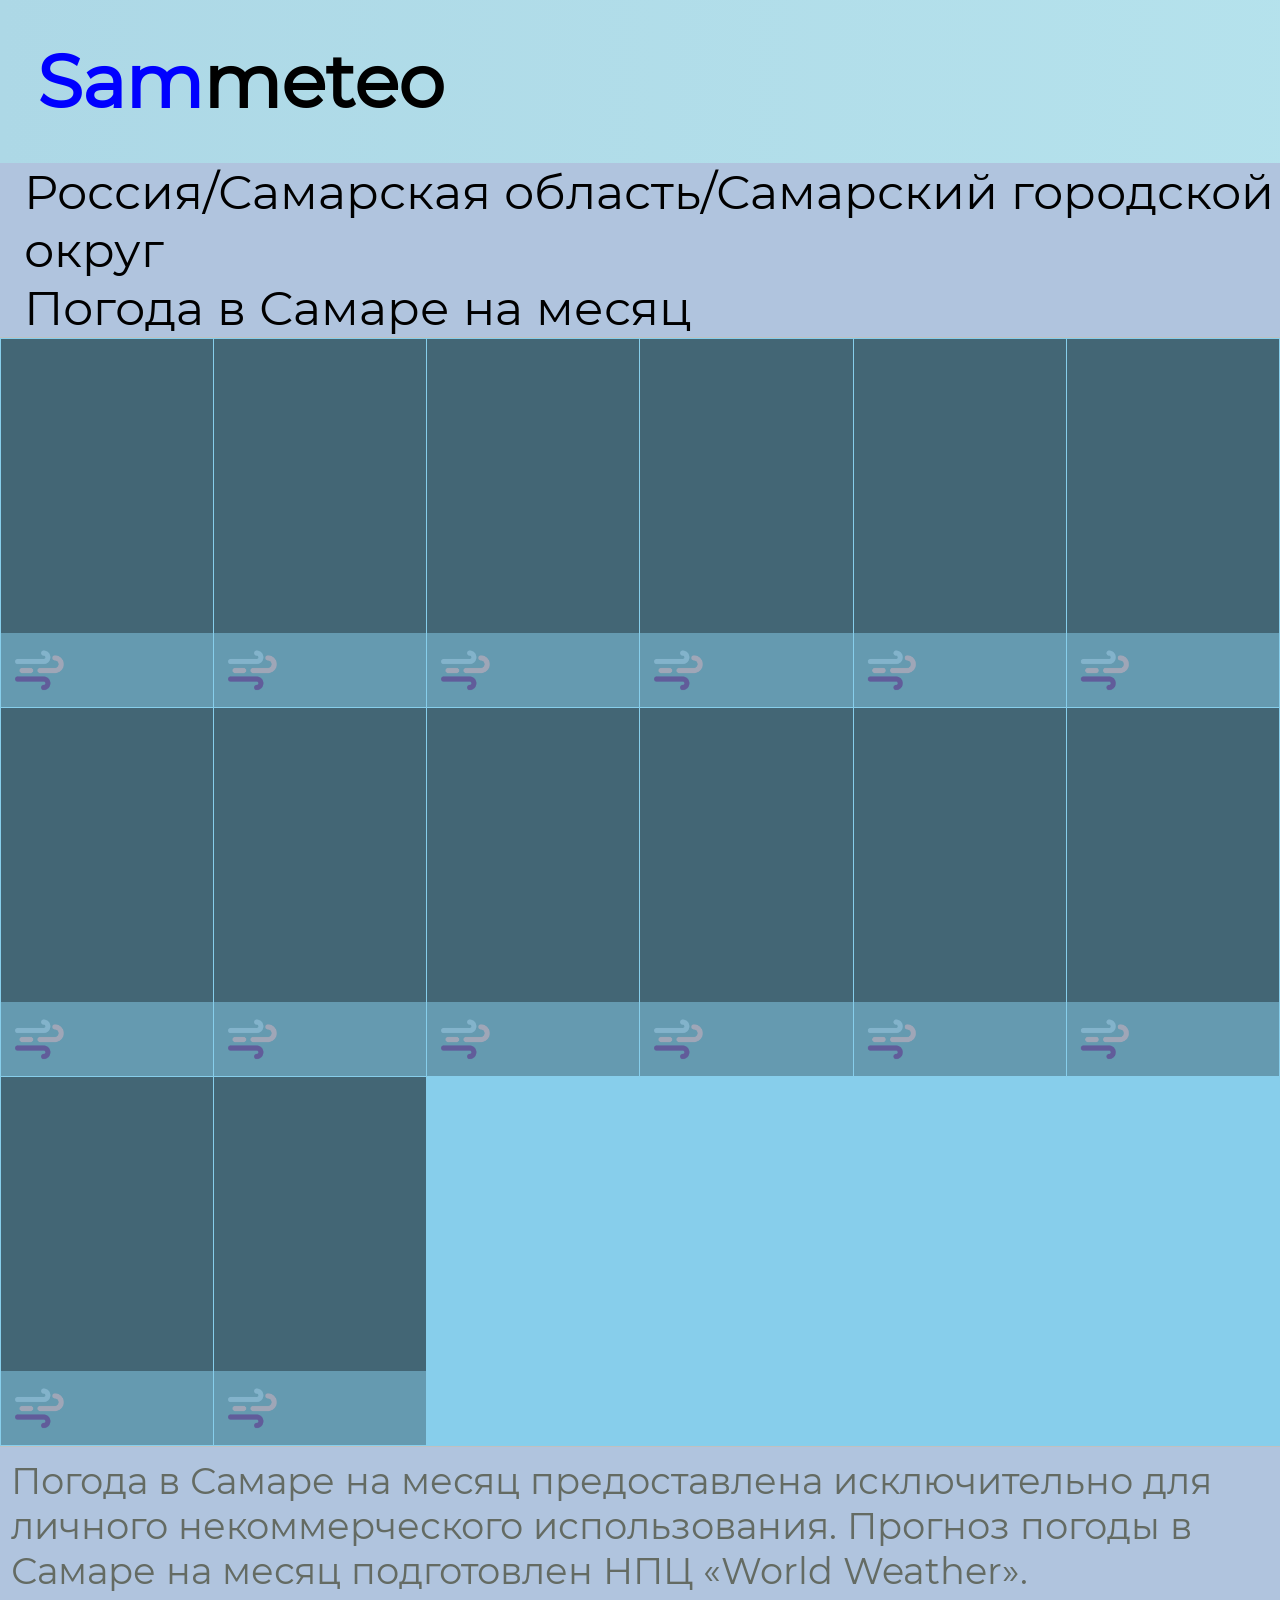
==== commit f57ce84c: "Add files via upload" ====
--- a/sam.html
+++ b/sam.html
@@ -21,7 +21,7 @@
 					<p>Погода в Самаре на месяц</p>
 				</article>
 				<article>
-						<table class = "table" style="background-image:url('volga.jpg')">
+						<table class = "table">
 							<tbody>
 								<tr>
 									<td id = "daught_1" class = "daught">
--- a/styles.css
+++ b/styles.css
@@ -98,8 +98,9 @@
 }
 .table{
 width:100%;
-border-collapse:collapse;
-border-spacing:0;
+border-collapse:separate;
+border-spacing:1px;
+background-color:#87ceeb;
 background-repeat:no-repeat;
 background-size:cover;
 }
@@ -253,8 +254,8 @@
 		position:absolute;
 		left:2.55em;
 		bottom:0.7em;
-		font-size:0.72em;
-		width:2.81em;
+		font-size:0.68em;
+		width:3em;
 	}
 	.speed_pos img{
 		position:absolute;
